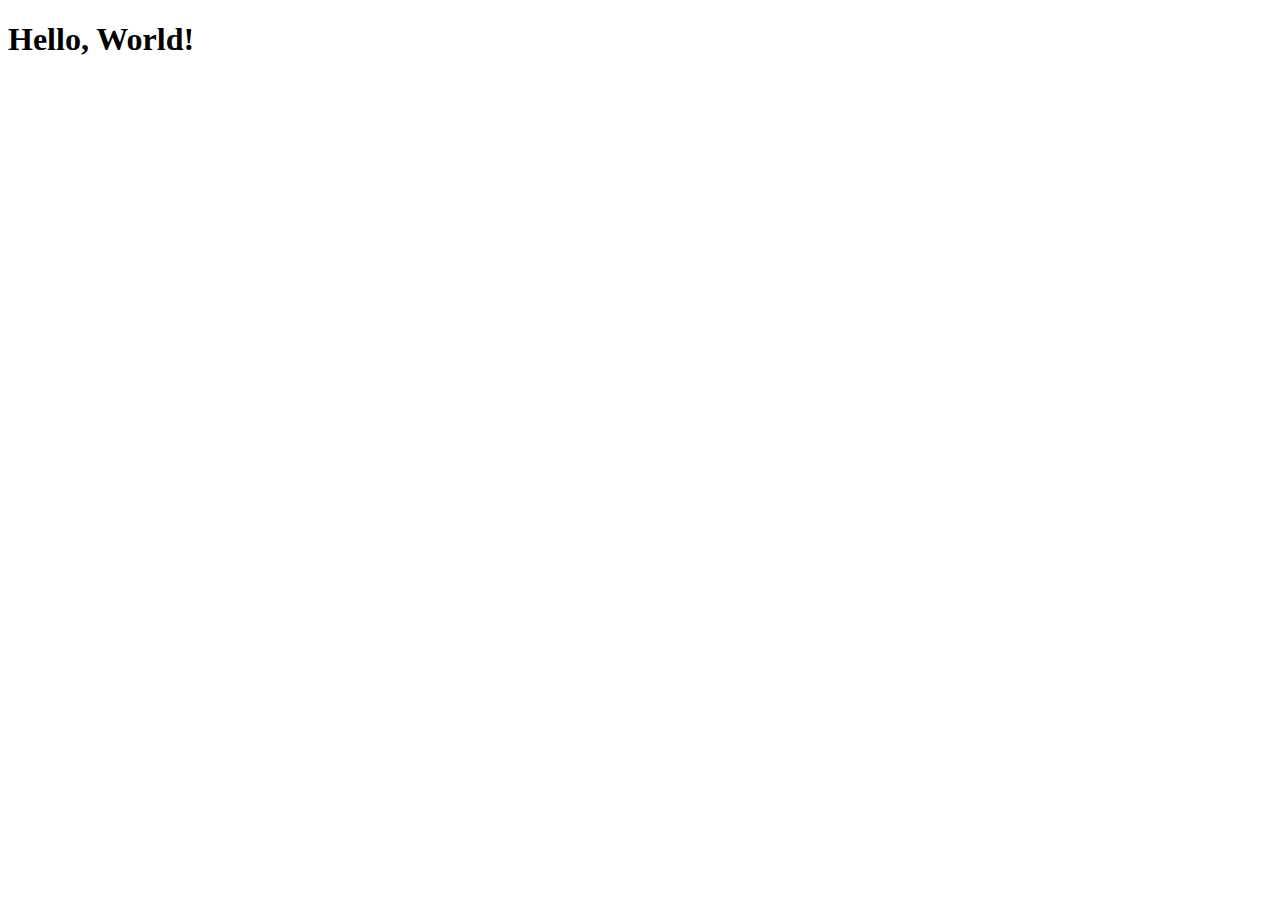
==== src/index.html @ b87243d9 "add font links" ====
<!DOCTYPE html>
<html lang="en">
  <head>
    <meta charset="UTF-8" />
    <meta http-equiv="X-UA-Compatible" content="IE=edge" />
    <meta name="viewport" content="width=device-width, initial-scale=1.0" />
    <link rel="preconnect" href="https://fonts.googleapis.com">
    <link rel="preconnect" href="https://fonts.gstatic.com" crossorigin>
    <link href="https://fonts.googleapis.com/css2?family=Montserrat:wght@400;500;600;700&display=swap" rel="stylesheet">
    <link rel="stylesheet" href="styles/index.css" />
    <title>Web App</title>
  </head>
  <body>
    <h1>Hello, World!</h1>
  </body>
</html>
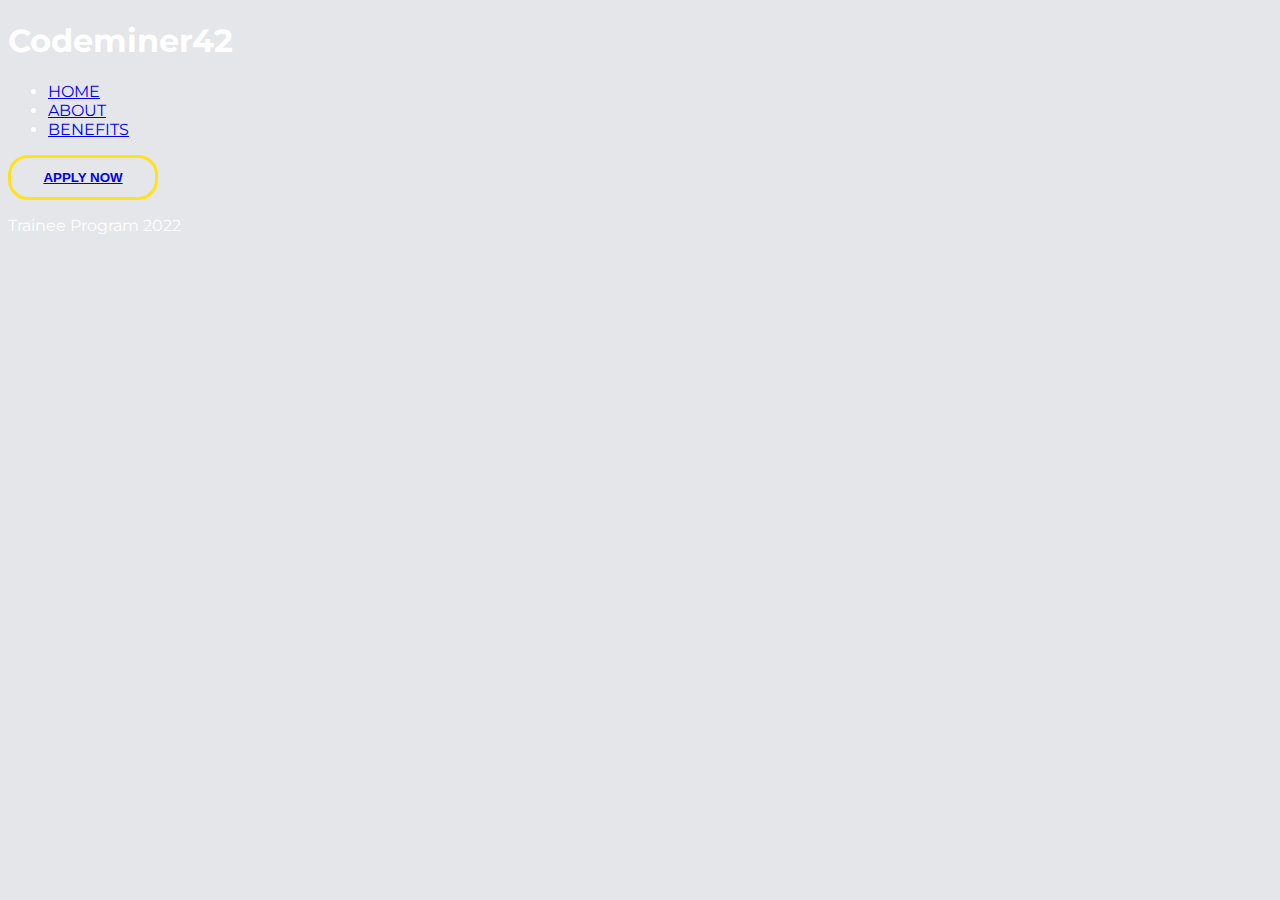
==== commit 983ed88b: "create landing page structure" ====
--- a/src/index.html
+++ b/src/index.html
@@ -11,6 +11,30 @@
     <title>Web App</title>
   </head>
   <body>
-    <h1>Hello, World!</h1>
+    <section class="landing">
+      <nav class="header">
+        <h1 class="header__logo-text">Codeminer42</h1>
+
+        <ul class="header__list">
+          <li class="header__list-item">
+            <a class="header__link--list" href="#">HOME</a>
+          </li>
+          <li class="header__list-item">
+            <a class="header__link--list" href="#">ABOUT</a>
+          </li>
+          <li class="header__list-item">
+            <a class="header__link--list" href="#">BENEFITS</a>
+          </li>
+        </ul>
+
+        <button class="header__button button button--yellow">
+          <a class="header__link--button" href="#">APPLY NOW</a>
+        </button>
+      </nav>
+      
+      <main class="hero">
+        <p class="hero__text">Trainee Program 2022</p>
+      </main>
+    </section>
   </body>
 </html>
--- a/src/styles/index.css
+++ b/src/styles/index.css
@@ -0,0 +1,9 @@
+@import 'settings/_colors.css';
+@import 'settings/_fonts.css';
+@import 'settings/_spaces.css';
+@import 'generic/_box-sizing.css';
+@import 'generic/_resets.css';
+@import 'elements/_body.css';
+@import 'components/_container.css';
+@import 'components/_button.css';
+@import 'components/_input.css';
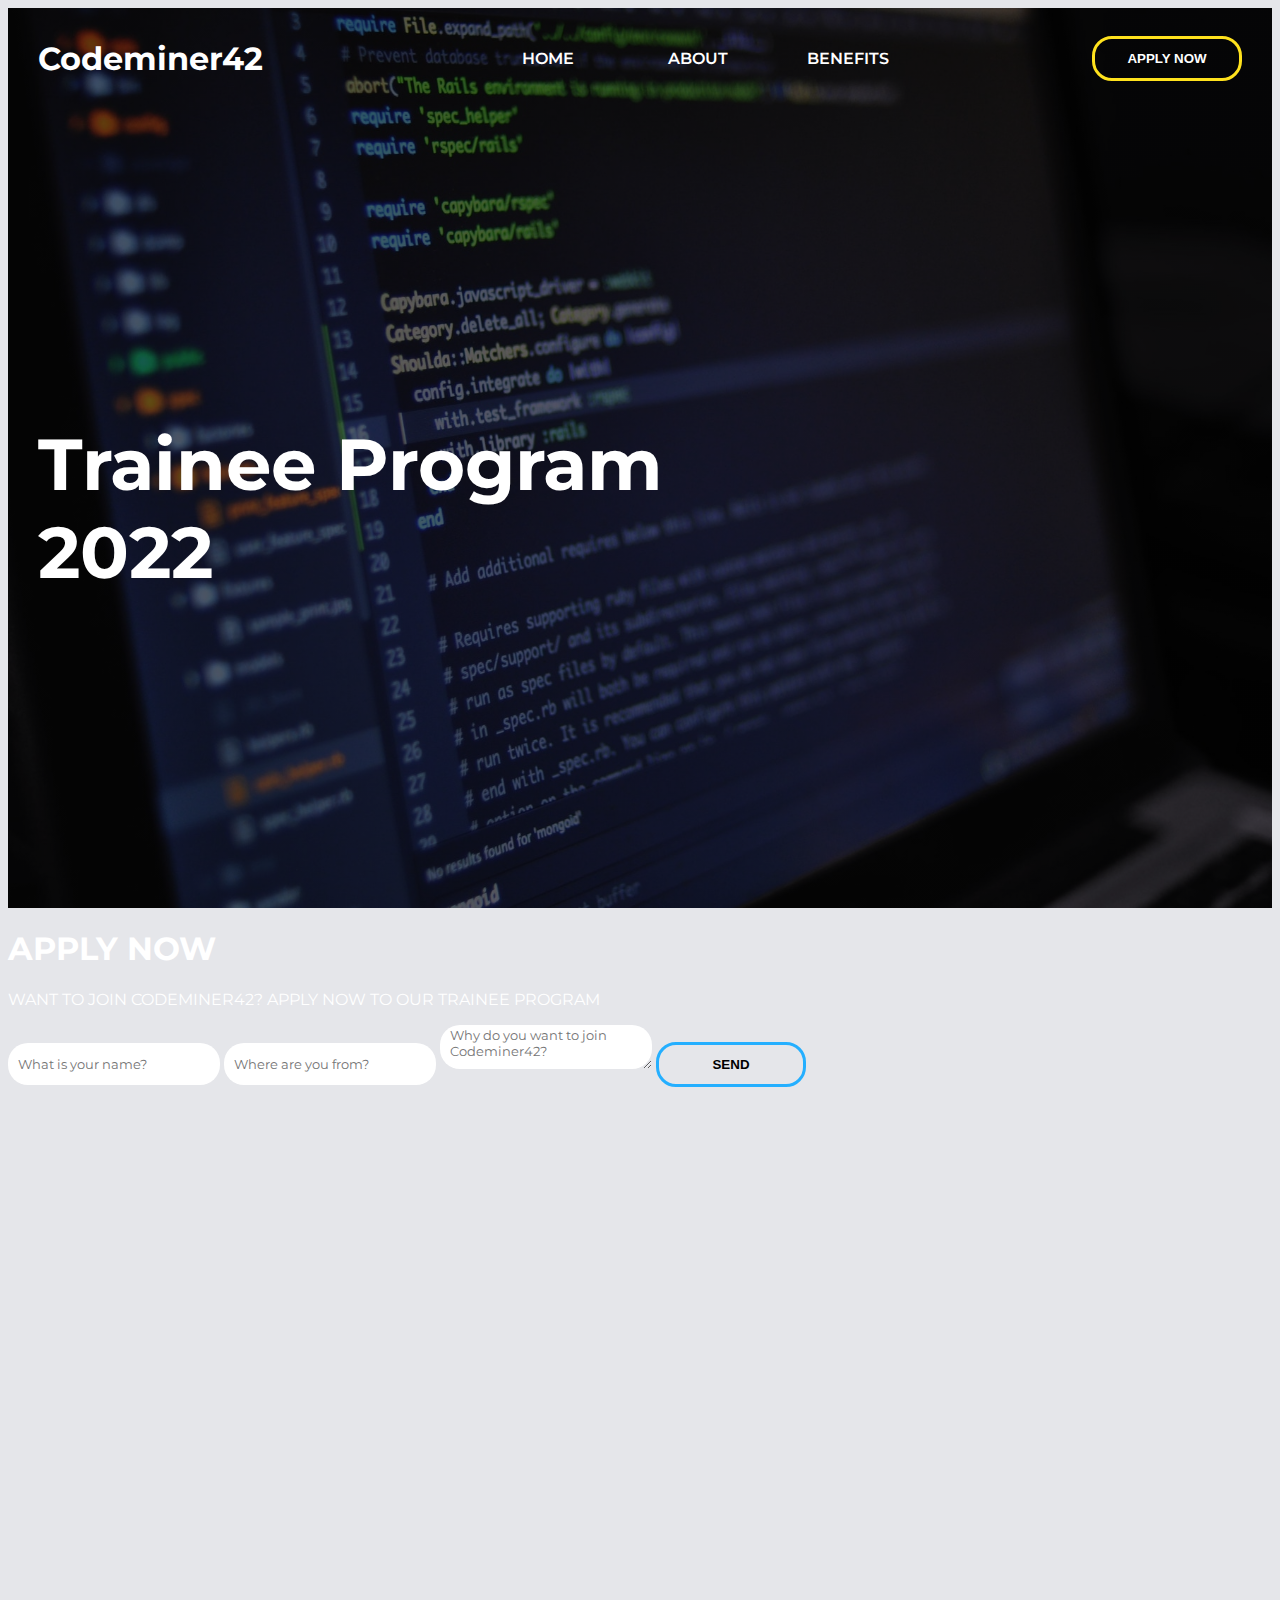
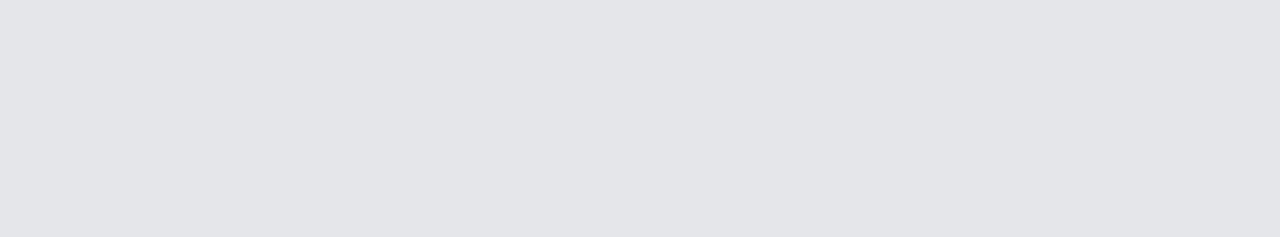
==== commit 4981ce83: "create apply now section structure" ====
--- a/src/index.html
+++ b/src/index.html
@@ -28,7 +28,7 @@
         </ul>
 
         <button class="header__button button button--yellow">
-          <a class="header__link--button" href="#">APPLY NOW</a>
+          <a class="header__link--button" href="#apply-now">APPLY NOW</a>
         </button>
       </nav>
       
@@ -36,5 +36,18 @@
         <p class="hero__text">Trainee Program 2022</p>
       </main>
     </section>
+
+    <section id="apply-now" class="page">
+      <div>
+        <h1 class="page__title">APPLY NOW</h1>
+        <p class="page__description">WANT TO JOIN CODEMINER42? APPLY NOW TO OUR TRAINEE PROGRAM</p>
+      </div>
+      <form class="form">
+        <input class="form__input input input--default"type="text" placeholder="What is your name?"/>
+        <input class="form__input input input--default"type="text" placeholder="Where are you from?"/>
+        <textarea class="textarea form__input input input--default" placeholder="Why do you want to join Codeminer42?"></textarea>
+        <button class="button button--blue">SEND</button>
+      </form>
+    </section>
   </body>
 </html>
--- a/src/styles/index.css
+++ b/src/styles/index.css
@@ -1,9 +1,17 @@
 @import 'settings/_colors.css';
 @import 'settings/_fonts.css';
 @import 'settings/_spaces.css';
+
 @import 'generic/_box-sizing.css';
 @import 'generic/_resets.css';
+
+@import 'elements/_a.css';
 @import 'elements/_body.css';
+@import 'elements/_section.css';
+
+@import 'components/_button.css';
 @import 'components/_container.css';
-@import 'components/_button.css';
 @import 'components/_input.css';
+@import 'components/_landing.css';
+@import 'components/_header.css';
+@import 'components/_hero.css';
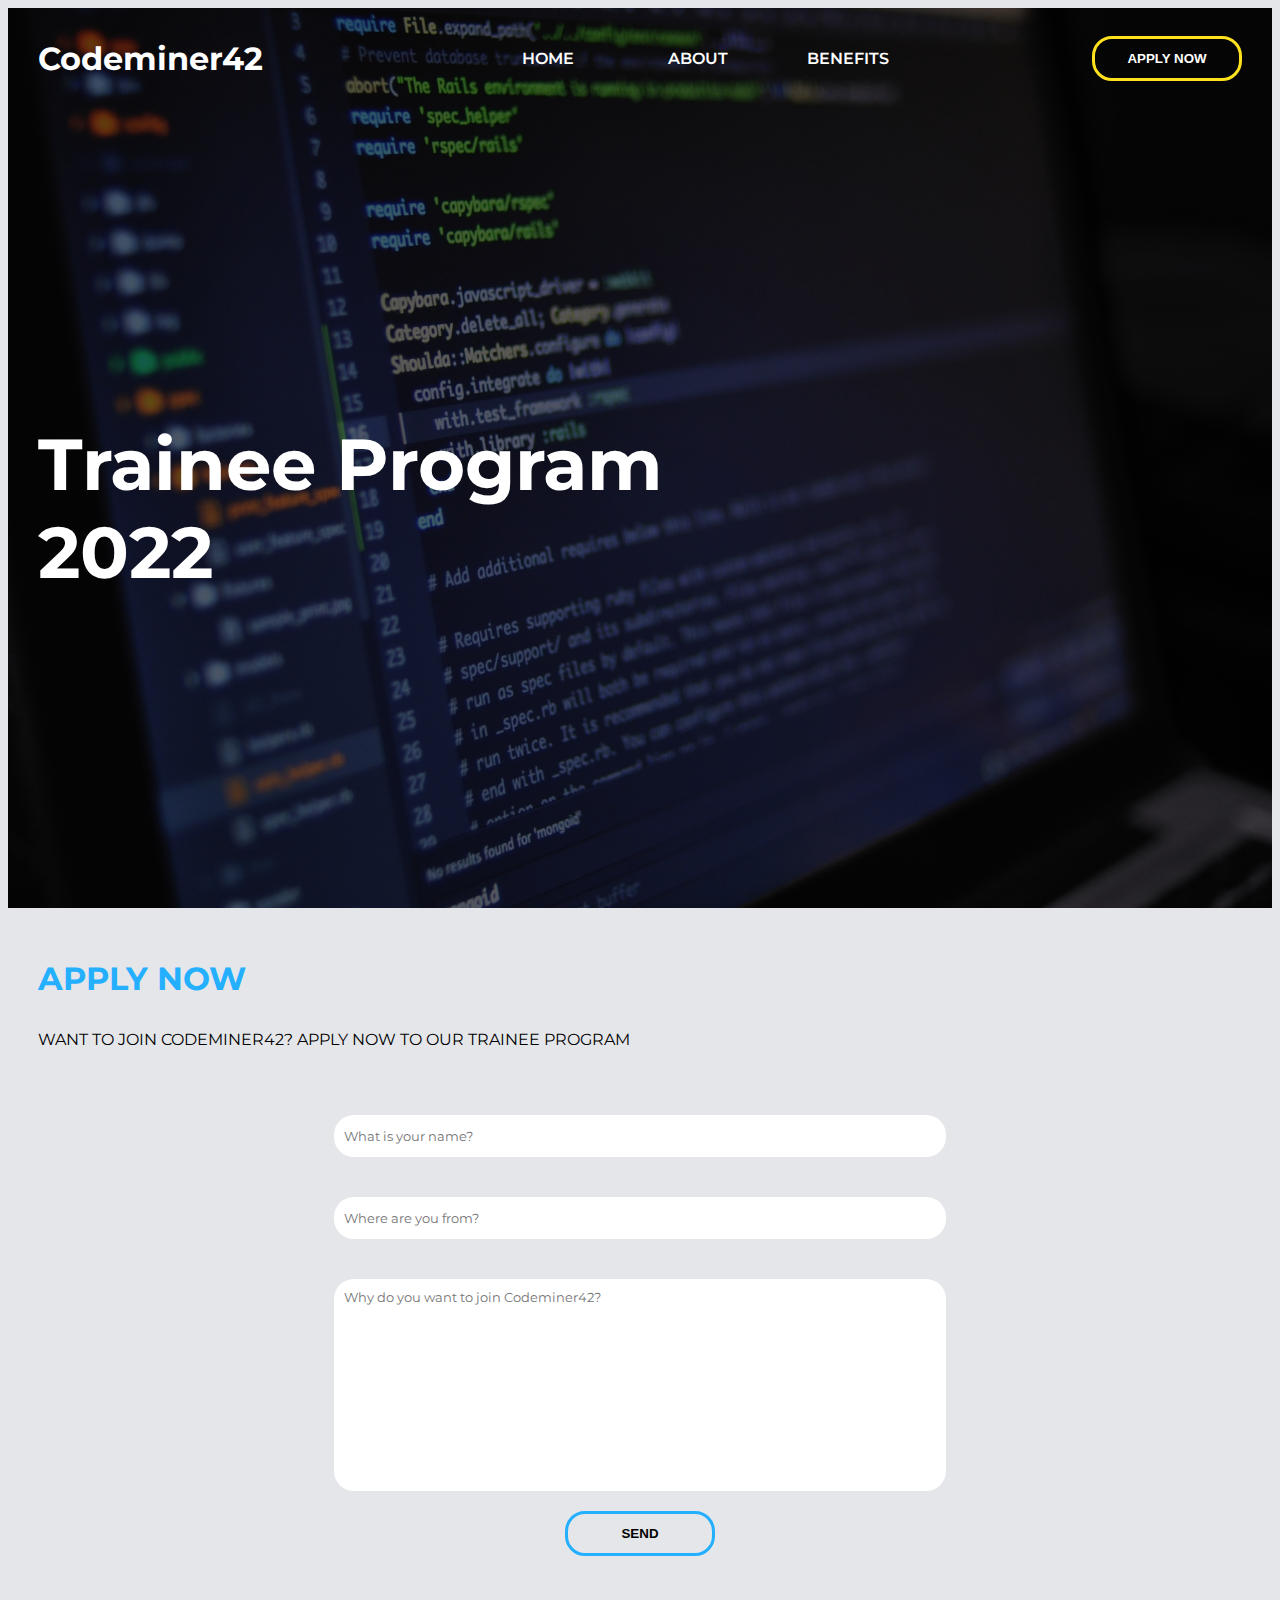
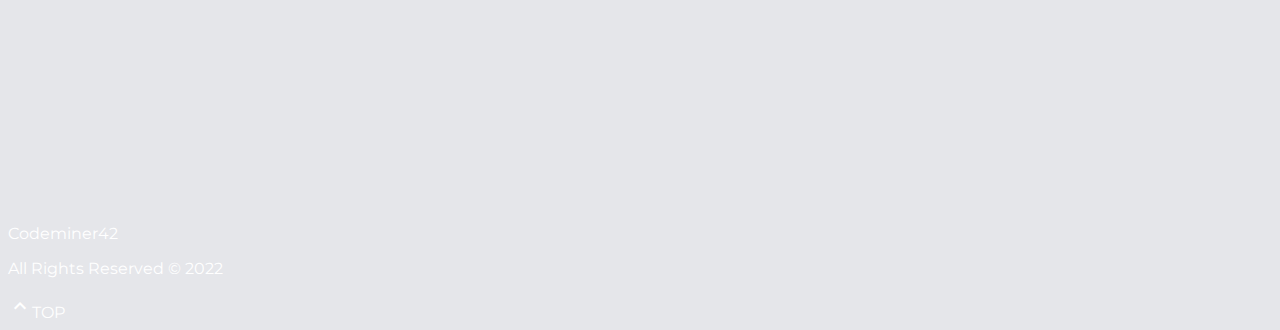
==== commit 2ba35962: "create footer structure" ====
--- a/src/index.html
+++ b/src/index.html
@@ -6,12 +6,13 @@
     <meta name="viewport" content="width=device-width, initial-scale=1.0" />
     <link rel="preconnect" href="https://fonts.googleapis.com">
     <link rel="preconnect" href="https://fonts.gstatic.com" crossorigin>
+    <link href="https://fonts.googleapis.com/icon?family=Material+Icons" rel="stylesheet">
     <link href="https://fonts.googleapis.com/css2?family=Montserrat:wght@400;500;600;700&display=swap" rel="stylesheet">
     <link rel="stylesheet" href="styles/index.css" />
     <title>Web App</title>
   </head>
   <body>
-    <section class="landing">
+    <section id="landing" class="landing">
       <nav class="header">
         <h1 class="header__logo-text">Codeminer42</h1>
 
@@ -49,5 +50,10 @@
         <button class="button button--blue">SEND</button>
       </form>
     </section>
+    <footer class="footer">
+      <p class="footer__logo-text">Codeminer42</p>
+      <p class="footer__copyright">All Rights Reserved © 2022</p>
+      <a class="footer__top-link" href="#landing"><span class="material-icons">expand_less</span>TOP</a>
+    </footer>
   </body>
 </html>
--- a/src/styles/index.css
+++ b/src/styles/index.css
@@ -11,7 +11,10 @@
 
 @import 'components/_button.css';
 @import 'components/_container.css';
+@import 'components/_form.css';
+@import 'components/_header.css';
+@import 'components/_hero.css';
 @import 'components/_input.css';
 @import 'components/_landing.css';
-@import 'components/_header.css';
-@import 'components/_hero.css';
+@import 'components/_page.css';
+@import 'components/_textarea.css';
